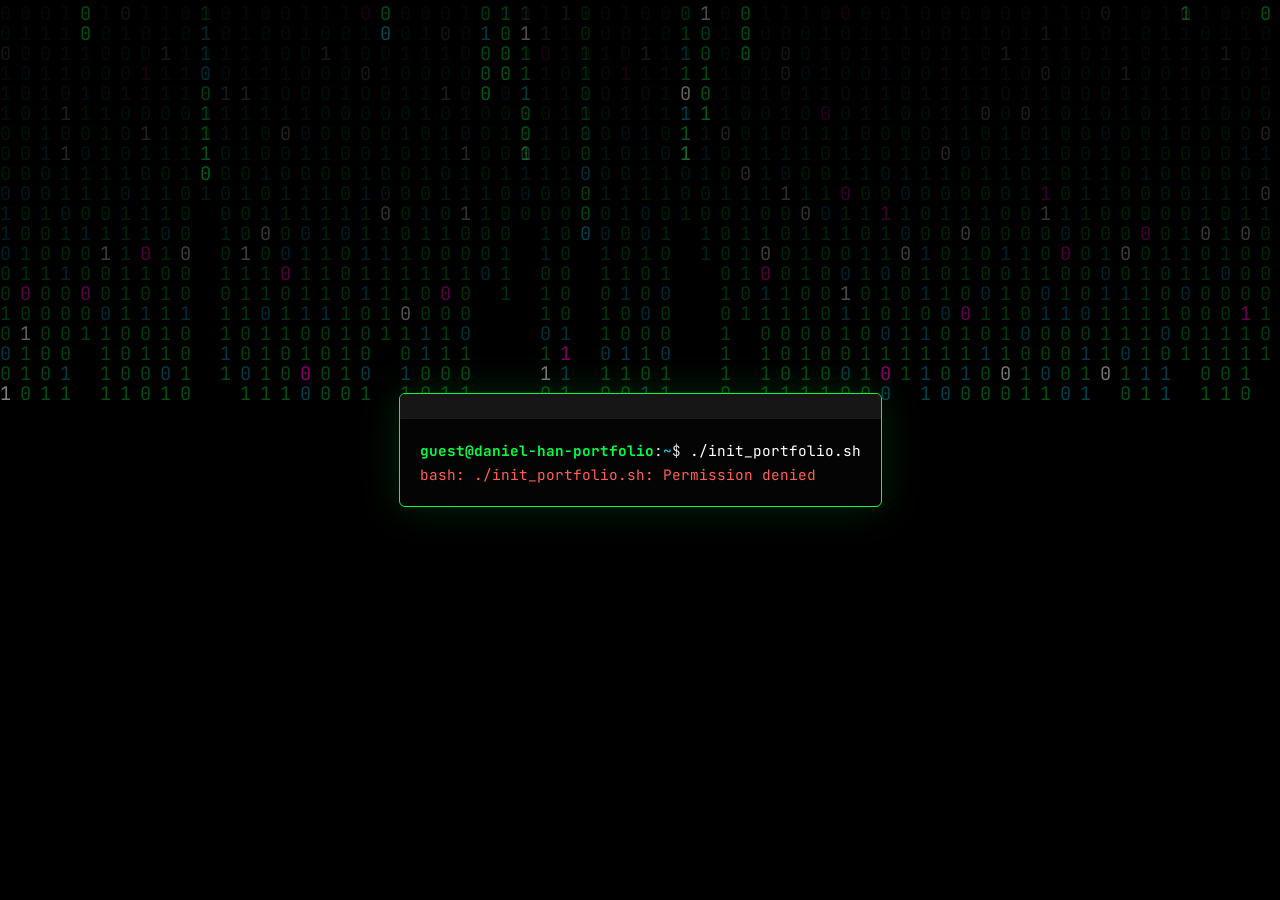
==== index.html @ 59c19d3d "update position" ====
<!DOCTYPE html>
<html lang="en">

<head>
  <meta charset="UTF-8">
  <meta name="viewport" content="width=device-width, initial-scale=1.0">
  <meta name="google" content="notranslate">
  <title>Daniel Han | Portfolio</title>
  <link rel="icon" type="image/png" href="images/f1zzyicon.png">
  <link rel="stylesheet" href="styles.css">
  <link href="https://fonts.googleapis.com/css2?family=JetBrains+Mono:wght@400;500;600;700&display=swap"
    rel="stylesheet">
  <script src="https://cdnjs.cloudflare.com/ajax/libs/gsap/3.12.2/gsap.min.js"></script>
  <script type="module" src="3d-setup.js"></script>
</head>

<body class="loading">
  <div class="grid-bg"></div>

  <div id="terminal-overlay" class="terminal-overlay">
    <div class="terminal-window">
      <div class="terminal-header">
      </div>
      <div class="terminal-body" id="terminal-content"></div>
    </div>
  </div>

  <nav class="nav">
    <div class="nav-container">
      <a href="/">
        <div class="nav-logo nav-glitch" data-text="> Daniel Han">&gt; Daniel Han</div>
      </a>

      <div class="nav-links">
        <a href="/#about" class="hacker-text" data-value="About">About</a>
        <a href="/#experience" class="hacker-text" data-value="Experience">Experience</a>
        <a href="/#education" class="hacker-text" data-value="Education">Education</a>
        <a href="/blog" class="hacker-text" data-value="Blog">Blog</a>
        <a href="/misc" class="hacker-text" data-value="Misc">Misc</a>
        <a href="/#contact" class="hacker-text" data-value="Contact">Contact</a>
      </div>
    </div>
  </nav>

  <section class="hero" id="home">
    <canvas id="hero-canvas"
      style="position: absolute; top: 0; left: 0; width: 100%; height: 100%; z-index: 9999; pointer-events: none;"></canvas>
    <div id="target-text" style="display:none;">DANIEL HAN</div>
  </section>

  <div id="detonation-container" style="display: none; opacity: 0;">

    <div class="arrow-cluster">
      <div class="arrow-wrap" style="--angle: -85deg;">
        <svg width="35" height="50" viewBox="0 0 40 60">
          <path d="M20 60 L40 30 L28 30 L28 0 L12 0 L12 30 L0 30 Z" fill="#cc0000" />
        </svg>
      </div>
      <div class="arrow-wrap" style="--angle: -55deg;">
        <svg width="35" height="50" viewBox="0 0 40 60">
          <path d="M20 60 L40 30 L28 30 L28 0 L12 0 L12 30 L0 30 Z" fill="#cc0000" />
        </svg>
      </div>
      <div class="arrow-wrap" style="--angle: -25deg;">
        <svg width="35" height="50" viewBox="0 0 40 60">
          <path d="M20 60 L40 30 L28 30 L28 0 L12 0 L12 30 L0 30 Z" fill="#cc0000" />
        </svg>
      </div>
      <div class="arrow-wrap" style="--angle: 0deg;">
        <svg width="35" height="50" viewBox="0 0 40 60">
          <path d="M20 60 L40 30 L28 30 L28 0 L12 0 L12 30 L0 30 Z" fill="#cc0000" />
        </svg>
      </div>
      <div class="arrow-wrap" style="--angle: 25deg;">
        <svg width="35" height="50" viewBox="0 0 40 60">
          <path d="M20 60 L40 30 L28 30 L28 0 L12 0 L12 30 L0 30 Z" fill="#cc0000" />
        </svg>
      </div>
      <div class="arrow-wrap" style="--angle: 55deg;">
        <svg width="35" height="50" viewBox="0 0 40 60">
          <path d="M20 60 L40 30 L28 30 L28 0 L12 0 L12 30 L0 30 Z" fill="#cc0000" />
        </svg>
      </div>
      <div class="arrow-wrap" style="--angle: 85deg;">
        <svg width="35" height="50" viewBox="0 0 40 60">
          <path d="M20 60 L40 30 L28 30 L28 0 L12 0 L12 30 L0 30 Z" fill="#cc0000" />
        </svg>
      </div>
    </div>

    <div class="button-scene">
      <div class="button-3d-wrapper">
        <div class="button-base"></div>
        <button id="detonate-btn" class="button-top">
          <span>DO NOT<br>PRESS</span>
        </button>
      </div>
    </div>

  </div>



  <a href="#about" class="scroll-indicator">
    <span class="scroll-text">Scroll Down</span>
    <svg class="scroll-arrow" viewBox="0 0 24 24" fill="none" stroke="currentColor" stroke-width="2"
      stroke-linecap="round" stroke-linejoin="round">
      <polyline points="6 9 12 15 18 9"></polyline>
    </svg>
  </a>
  </section>

  <section id="about" class="section">
    <div class="container">
      <h2 class="section-title hacker-text reveal" data-value="> whoami">&gt; whoami</h2>
      <div class="about-content reveal">
        <p class="about-text">
          Hi, I'm Daniel!
          I'm currently pursuing a BA + MS in Cyber Security Engineering at the University of Southern California, with
          a minor in Data Science.
          <br><br>
          I like hacking things ethically, solving problems, and diving deep into security rabbit holes. Between CTF's
          and teaching cybersecurity to high schoolers, I'm always learning something new.
          <br><br>
          Outside of security, you can find me listening to Gracie Abrams, playing pickleball, or rating eats around the
          city.
        </p>
      </div>
    </div>
  </section>

  <section id="experience" class="section">
    <div class="container">
      <h2 class="section-title hacker-text reveal" data-value="> experience_timeline">&gt; experience_timeline</h2>
      <div class="experience-grid">
        <!--        <div class="timeline-content reveal">
          <div class="timeline-header">
            <img src="images/MITRE.png" alt="MITRE Logo" class="company-logo">
            <div class="timeline-info">
              <h3 class="timeline-title">Incoming Cyber Operations Intern</h3>
              <p class="timeline-company">MITRE</p>
              <span class="timeline-date">August 2026 - TBD</span>
            </div>
          </div>
        </div>
      -->
        <div class="timeline-content reveal">
          <div class="timeline-header">
            <img src="images/kkr.png" alt="KKR Logo" class="company-logo">
            <div class="timeline-info">
              <h3 class="timeline-title">Incoming Information Security Intern</h3>
              <p class="timeline-company">KKR</p>
              <span class="timeline-date">July 2026 - August 2026</span>
            </div>
          </div>
        </div>
        <div class="timeline-content reveal">
          <div class="timeline-header">
            <img src="images/ibm.png" alt="IBM X-Force Red Logo" class="company-logo">
            <div class="timeline-info">
              <h3 class="timeline-title">Penetration Testing Intern</h3>
              <p class="timeline-company">IBM, X-Force Red</p>
              <span class="timeline-date">May 2025 - Aug 2025</span>
            </div>
          </div>
        </div>
        <div class="timeline-content reveal">
          <div class="timeline-header">
            <img src="images/educare.png" alt="EduCare Foundation Logo" class="company-logo">
            <div class="timeline-info">
              <h3 class="timeline-title">Cybersecurity Instructor</h3>
              <p class="timeline-company">EduCare Foundation</p>
              <span class="timeline-date">Oct 2024 - Present</span>
            </div>
          </div>
        </div>
        <div class="timeline-content reveal">
          <div class="timeline-header">
            <img src="images/uscdso.png" alt="USC Marshall School of Business Logo" class="company-logo">
            <div class="timeline-info">
              <h3 class="timeline-title">Data Science and Operations Assistant</h3>
              <p class="timeline-company">USC Marshall School of Business</p>
              <span class="timeline-date">Aug 2024 - Present</span>
            </div>
          </div>
        </div>
        <div class="timeline-content reveal">
          <div class="timeline-header">
            <img src="images/koreadaily.png" alt="The Korea Daily Logo" class="company-logo">
            <div class="timeline-info">
              <h3 class="timeline-title">Data Journalist Intern</h3>
              <p class="timeline-company">The Korea Daily</p>
              <span class="timeline-date">Aug 2022 - Jan 2023</span>
            </div>
          </div>
        </div>
      </div>
    </div>
  </section>

  <section id="education" class="section">
    <div class="container">
      <h2 class="section-title hacker-text reveal" data-value="> education_log">&gt; education_log</h2>
      <div class="education-container">
        <div class="uni-header">
          <div class="uni-info">
            <h3 class="uni-name">University of Southern California</h3>
            <p class="uni-location">Los Angeles, CA</p>
          </div>
        </div>
        <div class="degree-timeline">
          <div class="degree-card reveal">
            <div class="degree-header">
              <h4 class="degree-title">M.S. Cyber Security Engineering</h4>
              <span class="degree-year">Aug 2025 - May 2027</span>
            </div>
            <div class="degree-meta">
              <span class="meta-item">GPA: 4.00</span>
            </div>
            <div class="course-list">
              <span class="tag">Innovation for Defense Applications</span>
              <span class="tag">Trusted System Design, Analysis, and Development</span>
              <span class="tag">Security Systems</span>
              <span class="tag">Computer Systems Assurance</span>
              <span class="tag">Foundations & Policy for Information Security</span>
            </div>
          </div>
          <div class="degree-card reveal">
            <div class="degree-header">
              <h4 class="degree-title">B.A. Intelligence & Cyber Operations</h4>
              <span class="degree-year">Aug 2023 - May 2027</span>
            </div>
            <div class="degree-subheader">
              <span class="minor-text">Minor: Data Science</span>
            </div>
            <div class="degree-meta">
              <span class="meta-item">GPA: 3.87 |</span>
              <span class="meta-item">Merit Scholar</span>
            </div>
            <div class="course-list">
              <span class="tag">Ethical Hacking</span>
              <span class="tag">Web Application Security</span>
              <span class="tag">Digital Forensics & Cyber Investigations</span>
              <span class="tag">Network Security</span>
              <span class="tag">Information Security</span>
              <span class="tag">Security & Privacy</span>
              <span class="tag">Web Development</span>
            </div>
          </div>
        </div>
      </div>
    </div>
  </section>

  <section id="blog" class="section">
    <div class="container">
      <h2 class="section-title hacker-text reveal" data-value="> recent_posts">&gt; recent_posts</h2>
      <div class="blog-grid">
        <article class="blog-card reveal">
          <div class="blog-header">
            <span class="blog-date">Feb 19 2026</span>
          </div>
          <h3 class="blog-title">Time Traveling on LinkedIn</h3>
          <p class="blog-desc">How I used Burp Suite to bypass clien...</p>
          <a href="/posts/time-traveling-on-linkedin" class="read-more">Read_Entry &gt;</a>
        </article>
        <article class="blog-card reveal">
          <div class="blog-header"><span class="blog-date">-- -- ----</span></div>
          <h3 class="blog-title">---</h3>
          <p class="blog-desc">---</p>
          <span class="read-more disabled">Read_Entry &gt;</span>
        </article>
        <article class="blog-card reveal">
          <div class="blog-header"><span class="blog-date">-- -- ----</span></div>
          <h3 class="blog-title">---</h3>
          <p class="blog-desc">---</p>
          <span class="read-more disabled">Read_Entry &gt;</span>
        </article>
      </div>
      <div class="blog-footer reveal">
        <a href="/blog" class="view-all-btn">[ View_All_Posts ]</a>
      </div>
    </div>
  </section>

  <section id="contact" class="section">
    <div class="container">
      <h2 class="section-title hacker-text reveal" data-value="> contact">&gt; contact</h2>
      <div class="contact-content">
        <div class="contact-links reveal">
          <a href="mailto:dhan6609@usc.edu" class="contact-link">Email: dhan6609@usc.edu</a>
          <a href="https://linkedin.com/in/dh-daniel-han" target="_blank" class="contact-link">LinkedIn:
            dh-daniel-han</a>
          <a href="https://github.com/f1zzy22" target="_blank" class="contact-link">Github: f1zzy22</a>
        </div>
      </div>
    </div>
  </section>

  <footer class="footer reveal">
    <div class="container">
      <p>&copy; 2026 Daniel Han. All rights reserved.</p>
    </div>
  </footer>

  <script src="script.js"></script>

  <div id="malware-overlay" class="malware-overlay">
    <div class="malware-corruption"></div>
    <div class="malware-modal">
      <h2 class="malware-title">Are You Still Browsing?</h2>
      <p>You have been inactive for some time.</p>
      <p>You will be signed out soon to keep the connection safe.</p>
      <div class="countdown-container">
        <span id="malware-countdown">60</span><span>s until connection drop...</span>
      </div>
      <button id="malware-yes-btn" class="malware-btn">[CONTINUE]</button>
    </div>
  </div>

</body>

</html>

<script src="hero-animation.js"></script>
---- styles.css ----
@import url('https://fonts.googleapis.com/css2?family=Allerta+Stencil&display=swap');

* {
  margin: 0;
  padding: 0;
  box-sizing: border-box;
}

:root {
  --bg-primary: #000000;
  --bg-secondary: #0a0a0a;
  --text-primary: #e0e0e0;
  --text-secondary: #a0a0a0;
  --accent: #00ff41;
  --border: #1a1a1a;
  --accent-blue: #00d4ff;
}

body, html {
  cursor: auto;
}

a, button, .nav-logo, .hacker-text {
  cursor: pointer !important; 
}

body {
  font-family: "JetBrains Mono", monospace;
  background-color: var(--bg-primary);
  color: var(--text-primary);
  line-height: 1.6;
  overflow-x: hidden;
}

html {
  scroll-behavior: smooth;
}

/* --- BACKGROUND GRID --- */
.grid-bg {
  position: fixed;
  top: 0;
  left: 0;
  width: 100%;
  height: 100%;
  background-image: linear-gradient(var(--border) 1px, transparent 1px),
    linear-gradient(90deg, var(--border) 1px, transparent 1px);
  background-size: 50px 50px;
  opacity: 0.3;
  z-index: -1;
  pointer-events: none;
}

/* --- CONTAINER & LAYOUT --- */
.container {
  max-width: 1400px;
  margin: 0 auto;
  padding: 0 2rem;
}

.section {
  padding: 3rem 0;
}

.section-title {
  font-size: 2rem;
  color: var(--accent);
  margin-bottom: 2rem;
  position: relative;
  display: inline-block;
  cursor: default;
}

.section-title::after {
  content: "";
  position: absolute;
  bottom: -8px;
  left: 0;
  width: 50%;
  height: 2px;
  background: var(--accent);
}

/* --- NAVIGATION --- */
.nav {
  position: fixed;
  top: 0;
  left: 0;
  right: 0;
  background: rgba(0, 0, 0, 0.85);
  backdrop-filter: blur(10px);
  border-bottom: 1px solid var(--accent);
  box-shadow: 0 4px 20px rgba(0, 255, 65, 0.15);
  z-index: 1000;
  height: 60px;
  display: flex;
  align-items: center;
  opacity: 1;
  transition: opacity 0.5s ease;
}

.nav-container {
  width: 100%;
  max-width: 1400px;
  margin: 0 auto;
  padding: 0 2rem;
  display: flex;
  justify-content: space-between;
  align-items: center;
}

.nav-logo {
  font-size: 1.1rem;
  font-weight: 700;
  color: var(--accent);
  position: relative;
  cursor: pointer;
  white-space: nowrap; 
}

/* NAV GLITCH EFFECT */
.nav-glitch {
  animation: glitch 5s infinite;
}

.nav-glitch::before, .nav-glitch::after {
  content: attr(data-text);
  position: absolute;
  top: 0;
  left: 0;
  width: 100%;
  height: 100%;
  background: rgba(0, 0, 0, 0.9); 
}

.nav-glitch::before {
  left: 2px;
  text-shadow: -1px 0 #ff00c1;
  clip-path: inset(0 0 0 0);
  animation: glitch-1 4s infinite linear alternate-reverse;
}

.nav-glitch::after {
  left: -2px;
  text-shadow: -1px 0 #00fff9;
  clip-path: inset(0 0 0 0);
  animation: glitch-2 4s infinite linear alternate-reverse;
}

.hacker-text {
  font-family: "JetBrains Mono", monospace;
  cursor: pointer;
}

.nav-links {
  display: flex;
  gap: 1.5rem;
}

.nav-links a {
  color: var(--text-secondary);
  text-decoration: none;
  font-size: 0.9rem;
  transition: color 0.3s ease;
  position: relative;
}

.nav-links a:hover {
  color: var(--accent);
}

/* Highlights the current page or active scroll section */
.nav-links a.active {
  color: var(--accent);
  text-shadow: 0 0 10px rgba(0, 255, 65, 0.4); 
}

.back-btn {
  display: inline-block;
  padding: 0.6rem 1.2rem;
  border: 1px solid var(--accent);
  border-radius: 4px;
  background: rgba(0, 255, 65, 0.05); 
  color: var(--accent);
  text-decoration: none;
  font-family: "JetBrains Mono", monospace;
  font-size: 0.9rem;
  font-weight: 600;
  transition: all 0.3s ease;
  box-shadow: 0 4px 6px rgba(0, 0, 0, 0.4); 
}

.back-btn:hover {
  background: var(--accent);
  color: var(--bg-primary);
  box-shadow: 0 0 15px rgba(0, 255, 65, 0.4);
  transform: translateY(-2px); 
}


/* --- HERO SECTION --- */
.hero {
  min-height: 100vh; 
  display: flex;
  flex-direction: column;
  align-items: center;
  justify-content: center;
  position: relative;
  padding: 0 2rem;
  overflow: hidden;
  background-color: var(--bg-primary);
}

#home {
  position: relative;
  width: 100vw;
  height: 100vh;
  overflow: hidden;
}

/* --- HERO PLACEHOLDER --- */
#hero-placeholder {
  position: relative;
  z-index: 5; 
  display: flex;
  flex-direction: column;
  align-items: center;
  justify-content: center;
  text-align: center;
}

.hero-title {
  font-size: clamp(3rem, 8vw, 6rem); 
  color: var(--accent);
  font-weight: 700;
  letter-spacing: 4px;
  margin-bottom: 0.5rem;
  text-shadow: 0 0 20px rgba(0, 255, 65, 0.4);
}

.hero-subtitle {
  font-size: clamp(1rem, 3vw, 1.5rem);
  color: var(--text-secondary);
}

/* Optional Glitch Effect for the Hero Title */
.glitch-text {
  position: relative;
}
.glitch-text::before, .glitch-text::after {
  content: attr(data-text);
  position: absolute;
  top: 0;
  left: 0;
  width: 100%;
  height: 100%;
  background: var(--bg-primary);
  z-index: -1;
}
.glitch-text::before {
  left: 3px;
  text-shadow: -2px 0 #ff00c1;
  animation: glitch-1 3s infinite linear alternate-reverse;
}
.glitch-text::after {
  left: -3px;
  text-shadow: -2px 0 #00fff9;
  animation: glitch-2 3s infinite linear alternate-reverse;
}

/* --- BOOT SEQUENCE  --- */
/* Force loading state to prevent scrolling behind the overlay */
body.loading {
  overflow: hidden; 
  height: 100vh;
}

/* CRITICAL: Hides everything EXCEPT the Hero section */
body.loading .nav,
body.loading .scroll-indicator,
body.loading section:not(.hero),
body.loading .footer {
  display: none !important;
}

/* --- THE TERMINAL OVERLAY BASE --- */
.terminal-overlay {
  position: fixed;
  top: 0; left: 0; width: 100vw; height: 100vh;
  display: flex;
  align-items: center;
  justify-content: center;
  background-color: #000000;
  z-index: 99999;
}

/* --- THE GLASS TERMINAL WINDOW --- */
.terminal-window {
  position: relative;
  z-index: 2; 
  display: flex;
  flex-direction: column;
  width: fit-content; 
  min-width: 300px;
  max-width: 90vw;
  height: auto !important;
  max-height: 80vh;
  overflow: hidden;
  
  /* Make it translucent so the rain falls underneath the text */
  background-color: rgba(5, 5, 5, 0.85) !important; 
  backdrop-filter: blur(4px);
  -webkit-backdrop-filter: blur(4px);
  
  border: 1px solid var(--accent); 
  border-radius: 6px; 
  box-shadow: 0 0 40px rgba(0, 255, 65, 0.15); 
  font-family: "JetBrains Mono", monospace;
  font-size: 0.9rem; 
  margin: 0;
  text-align: left;
  transform: scale(0);
  opacity: 0;
  transition: width 0.2s ease-out, height 0.2s ease-out; 
}

.terminal-header {
  background-color: #161616;
  padding: 12px 15px;
  display: flex;
  gap: 8px;
  border-bottom: 1px solid var(--border);
}

.terminal-btn {
  width: 12px;
  height: 12px;
  border-radius: 50%;
  opacity: 0.8;
}

.red { background-color: #ff5f56; }
.yellow { background-color: #ffbd2e; }
.green { background-color: #27c93f; }

.terminal-body {
  padding: 20px;
  white-space: nowrap; 
  overflow: hidden;
  flex-grow: 1;
}

/* Command Output Colors */
.cmd-user { color: var(--accent); font-weight: bold; }
.cmd-path { color: var(--accent-blue); }
.cmd-input { color: #ffffff; } 
.cmd-error { color: #ff5f56; }

#terminal-content .login-success {
  color: #00ff41 !important; 
  font-size: 1.4rem !important; 
  font-weight: 800 !important;
  text-shadow: 0 0 15px rgba(0, 255, 65, 0.7);
  display: inline-block;
  margin-top: 15px;
  letter-spacing: 1px;
  border-left: 3px solid var(--accent);
  padding-left: 10px;
}

/* BLINKING CURSOR */
@keyframes blink {
  0%, 100% { opacity: 1; }
  50% { opacity: 0; }
}

.cmd-input:last-child::after {
  content: 'â–‹';
  color: var(--accent);
  margin-left: 5px;
  animation: blink 1s infinite;
  vertical-align: middle;
}

/* --- ABOUT SECTION --- */
#about { padding-top: 6rem; }
.about-content { max-width: 900px; }
.about-text {
  font-size: 1.1rem;
  line-height: 1.7;
  color: var(--text-secondary);
  margin-bottom: 2rem;
}

/* GLITCH ANIMATION KEYFRAMES */
@keyframes glitch {
  0%, 100% { transform: translate(0); }
  20% { transform: translate(-2px, 2px); }
  40% { transform: translate(-2px, -2px); }
  60% { transform: translate(2px, 2px); }
  80% { transform: translate(2px, -2px); }
}

@keyframes glitch-1 {
  0% { clip-path: inset(40% 0 61% 0); transform: translate(0); }
  20% { clip-path: inset(92% 0 1% 0); transform: translate(-2px); }
  40% { clip-path: inset(43% 0 1% 0); transform: translate(2px); }
  60% { clip-path: inset(25% 0 58% 0); transform: translate(-2px); }
  80% { clip-path: inset(54% 0 7% 0); transform: translate(2px); }
  100% { clip-path: inset(58% 0 43% 0); transform: translate(0); }
}

@keyframes glitch-2 {
  0% { clip-path: inset(25% 0 58% 0); transform: translate(0); }
  20% { clip-path: inset(54% 0 7% 0); transform: translate(2px); }
  40% { clip-path: inset(58% 0 43% 0); transform: translate(-2px); }
  60% { clip-path: inset(40% 0 61% 0); transform: translate(2px); }
  80% { clip-path: inset(92% 0 1% 0); transform: translate(-2px); }
  100% { clip-path: inset(43% 0 1% 0); transform: translate(0); }
}

/* --- EDUCATION --- */
#education { background: var(--bg-primary); }
.education-container { padding-left: 0; }
.uni-header { margin-bottom: 1.5rem; }
.uni-name { font-size: 1.3rem; color: var(--text-primary); }
.uni-location { color: var(--text-secondary); font-size: 0.9rem; }
.degree-timeline { display: grid; grid-template-columns: 1fr 1fr; gap: 2rem; }
.degree-card {
  background: var(--bg-secondary);
  border: 1px solid var(--border);
  padding: 1.5rem;
  position: relative;
  transition: all 0.3s ease;
  height: 100%;
}
.degree-card:hover {
  border-color: var(--accent);
  box-shadow: 0 0 10px var(--accent), inset 0 0 10px rgba(0, 255, 65, 0.1);
  transform: translateY(-5px);
}
.degree-header { display: flex; justify-content: space-between; align-items: flex-start; margin-bottom: 0.5rem; gap: 1rem; flex-wrap: wrap; }
.degree-title { color: var(--accent); font-size: 1.1rem; font-weight: 700; }
.degree-year { color: var(--text-secondary); font-size: 0.85rem; border: 1px solid var(--border); padding: 0.2rem 0.6rem; border-radius: 4px; white-space: nowrap; }
.minor-text { color: var(--accent-blue); font-style: italic; font-size: 0.9rem; }
.degree-meta { display: flex; gap: 1rem; font-size: 0.85rem; color: var(--text-secondary); margin-bottom: 1rem; padding-bottom: 0.5rem; border-bottom: 1px dashed var(--border); }
.course-list { display: flex; flex-wrap: wrap; gap: 0.5rem; }
.tag { font-size: 0.75rem; color: var(--text-secondary); background: rgba(255, 255, 255, 0.05); padding: 0.3rem 0.6rem; border-radius: 2px; }

/* --- EXPERIENCE --- */
#experience { background: var(--bg-primary); }
.experience-grid { display: grid; grid-template-columns: repeat(auto-fill, minmax(320px, 1fr)); gap: 1.5rem; }
.timeline-content {
  padding: 1.25rem;
  border: 1px solid var(--border);
  background: var(--bg-secondary);
  transition: all 0.3s ease;
  height: 100%;
  display: flex;
  flex-direction: column;
}
.timeline-content:hover {
  border-color: var(--accent);
  box-shadow: 0 0 10px var(--accent), inset 0 0 10px rgba(0, 255, 65, 0.1);
  transform: translateY(-5px);
}
.timeline-header { display: flex; align-items: flex-start; gap: 1rem; width: 100%; }
.company-logo { width: 50px; height: 50px; object-fit: contain; flex-shrink: 0; margin-top: 5px; }
.timeline-info { flex: 1; }
.timeline-title { color: var(--text-primary); font-size: 1rem; font-weight: 600; margin-bottom: 0.2rem; line-height: 1.3; }
.timeline-company { color: var(--text-secondary); font-size: 0.9rem; margin-bottom: 0.4rem; }
.timeline-date { color: var(--accent); font-size: 0.8rem; font-weight: 600; display: block; }

/* --- BLOG SECTION --- */
#blog { background: var(--bg-primary); }
.blog-grid { display: grid; grid-template-columns: repeat(auto-fill, minmax(320px, 1fr)); gap: 1.5rem; margin-bottom: 2rem; }
.blog-card {
  background: var(--bg-secondary);
  border: 1px solid var(--border);
  padding: 1.5rem;
  display: flex;
  flex-direction: column;
  transition: all 0.3s ease;
  height: 100%;
  position: relative;
  overflow: hidden;
}
.blog-card:hover { border-color: var(--accent); transform: translateY(-5px); box-shadow: 0 0 15px var(--accent), inset 0 0 10px rgba(0, 255, 65, 0.1); }
.blog-card:hover::after {
  content: " ";
  display: block;
  position: absolute;
  top: 0; left: 0; bottom: 0; right: 0;
  background: linear-gradient(rgba(18, 16, 16, 0) 50%, rgba(0, 0, 0, 0.25) 50%), linear-gradient(90deg, rgba(255, 0, 0, 0.06), rgba(0, 255, 0, 0.02), rgba(0, 0, 255, 0.06));
  z-index: 2;
  background-size: 100% 2px, 3px 100%;
  pointer-events: none;
}
.blog-header { display: flex; justify-content: space-between; margin-bottom: 1rem; font-size: 0.8rem; border-bottom: 1px dashed var(--border); padding-bottom: 0.5rem; }
.blog-date { color: var(--text-secondary); font-family: "JetBrains Mono", monospace; }
.blog-title { color: var(--text-primary); font-size: 1.1rem; margin-bottom: 0.8rem; font-weight: 700; }
.blog-desc { color: var(--text-secondary); font-size: 0.9rem; margin-bottom: 1.5rem; flex-grow: 1; }
.read-more { color: var(--accent); text-decoration: none; font-size: 0.9rem; font-weight: 600; align-self: flex-start; transition: color 0.3s ease; }
.read-more:hover { text-decoration: underline; text-underline-offset: 4px; }
.read-more.disabled { color: var(--border); cursor: not-allowed; text-decoration: none; }
.blog-footer { text-align: center; margin-top: 2rem; }
.view-all-btn { color: var(--text-secondary); text-decoration: none; font-size: 1rem; border: 1px solid var(--border); padding: 10px 20px; transition: all 0.3s ease; background: var(--bg-secondary); }
.view-all-btn:hover { border-color: var(--accent); color: var(--accent); box-shadow: 0 0 15px var(--accent), inset 0 0 10px rgba(0, 255, 65, 0.1); }

/* --- CONTACT SECTION --- */
.contact-content { max-width: 600px; }
.contact-links { display: flex; gap: 1rem; flex-wrap: wrap; margin-top: 1.5rem; }
.contact-link { padding: 0.75rem 1.5rem; border: 1px solid var(--border); color: var(--text-primary); text-decoration: none; transition: all 0.3s ease; }
.contact-link:hover { border-color: var(--accent); color: var(--accent); background: rgba(0, 255, 65, 0.05); box-shadow: 0 0 15px var(--accent), inset 0 0 10px rgba(0, 255, 65, 0.1); }

.reveal { opacity: 0; transform: translateY(40px); transition: opacity 0.8s ease-out, transform 0.8s ease-out; will-change: opacity, transform; }
.reveal.active { opacity: 1; transform: translateY(0); }

/* Footer */
.footer { padding: 2rem 0; border-top: 1px solid var(--border); text-align: center; color: var(--text-secondary); font-size: 0.8rem; margin-top: 2rem; }

/* --- HAMBURGER MENU --- */
.hamburger {
  display: none;
  cursor: pointer;
  z-index: 1001;
}
.hamburger div {
  width: 25px;
  height: 3px;
  background-color: var(--text-primary);
  margin: 5px;
  transition: all 0.3s ease;
  border-radius: 2px;
}

/* RESPONSIVE */
@media (max-width: 768px) {
  .hamburger {
    display: block;
  }
  
  .nav-links {
    position: fixed;
    right: -100%;
    top: 60px;
    height: calc(100vh - 60px);
    background-color: rgba(5, 5, 5, 0.98);
    backdrop-filter: blur(10px);
    display: flex;
    flex-direction: column;
    align-items: center;
    justify-content: flex-start;
    padding-top: 2rem;
    width: 60%;
    transition: right 0.4s ease;
    border-left: 1px solid var(--accent);
    box-shadow: -5px 0 15px rgba(0,0,0,0.5);
  }
  
  .nav-links.nav-active {
    right: 0;
  }
  
  .nav-links a {
    opacity: 0;
    margin: 1.5rem 0;
    font-size: 1.2rem;
    transform: translateX(50px);
    transition: all 0.4s ease;
  }
  
  .nav-links.nav-active a {
    opacity: 1;
    transform: translateX(0);
    transition-delay: 0.1s;
  }

  /* Hamburger Animation */
  .hamburger.toggle .line1 { transform: rotate(-45deg) translate(-5px, 6px); background-color: var(--accent); }
  .hamburger.toggle .line2 { opacity: 0; }
  .hamburger.toggle .line3 { transform: rotate(45deg) translate(-5px, -6px); background-color: var(--accent); }

  .degree-timeline { grid-template-columns: 1fr; }
  .experience-grid { grid-template-columns: 1fr; }
  .timeline-header { flex-direction: row; }
}

/* --- INACTIVITY MALWARE OVERLAY --- */
.malware-overlay {
  position: fixed;
  top: 0; left: 0; width: 100vw; height: 100vh;
  z-index: 100000;
  display: none; 
  align-items: center;
  justify-content: center;
  font-family: "JetBrains Mono", monospace;
}

.malware-overlay.active {
  display: flex;
  animation: creepIn 8s forwards;
}

@keyframes creepIn {
  0% { 
    background: radial-gradient(circle at center, transparent 100%, rgba(255, 0, 0, 0.8) 100%); 
    backdrop-filter: blur(0px) contrast(1); 
  }
  100% { 
    background: radial-gradient(circle at center, transparent 0%, rgba(20, 0, 0, 0.95) 100%); 
    backdrop-filter: blur(8px) contrast(1.5); 
  }
}

.malware-corruption {
  position: absolute;
  top: 0; left: 0; right: 0; bottom: 0;
  background-image: repeating-linear-gradient(0deg, transparent, transparent 10px, rgba(255, 0, 0, 0.05) 10px, rgba(255, 0, 0, 0.05) 20px);
  opacity: 0;
  pointer-events: none;
}

.malware-overlay.active .malware-corruption {
  animation: flashCorruption 2s infinite;
}

@keyframes flashCorruption {
  0%, 100% { opacity: 0.1; }
  50% { opacity: 0.4; }
}

.malware-modal {
  position: relative;
  background: #050000;
  border: 1px solid #ff003c;
  padding: 3rem;
  color: #ff003c;
  text-align: center;
  box-shadow: 0 0 40px rgba(255, 0, 60, 0.5);
  max-width: 600px;
  z-index: 2;
  opacity: 0;
  transform: scale(0.9);
  animation: modalPop 0.5s 3s forwards ease-out; 
}

@keyframes modalPop {
  to { opacity: 1; transform: scale(1); }
}

.malware-title {
  font-size: 1.5rem;
  margin-bottom: 1rem;
  text-shadow: 2px 0px 10px rgba(255,0,0,0.8);
}

.malware-modal p {
  margin-bottom: 1rem;
  color: #e0e0e0;
}

.countdown-container {
  font-size: 2.5rem;
  font-weight: bold;
  color: #ff003c;
  margin: 2rem 0;
  text-shadow: 0 0 15px rgba(255,0,60,0.8);
}

.malware-btn {
  background: transparent;
  color: #00ff41; 
  border: 1px solid #00ff41;
  padding: 12px 30px;
  font-family: inherit;
  font-size: 1.1rem;
  cursor: pointer;
  transition: all 0.3s ease;
}

.malware-btn:hover {
  background: #00ff41;
  color: #000;
  box-shadow: 0 0 20px #00ff41;
}

/* --- SCROLL INDICATOR --- */
.scroll-indicator {
  position: absolute;
  bottom: 40px;
  left: 50%;
  transform: translateX(-50%);
  display: flex;
  flex-direction: column;
  align-items: center;
  color: var(--text-secondary);
  text-decoration: none;
  z-index: 20; 
  transition: color 0.3s ease;
  animation: bounce 2s infinite;
}

.scroll-indicator:hover {
  color: var(--accent); 
}

.scroll-text {
  font-size: 0.8rem;
  letter-spacing: 2px;
  margin-bottom: 5px;
  font-family: var(--font-mono);
}

.scroll-arrow {
  width: 24px;
  height: 24px;
}

@keyframes bounce {
  0%, 20%, 50%, 80%, 100% {
    transform: translate(-50%, 0);
  }
  40% {
    transform: translate(-50%, -10px);
  }
  60% {
    transform: translate(-50%, -5px);
  }
}

#hero-canvas {
  position: absolute;
  top: 0;
  left: 0;
  width: 100%;
  height: 100%;
  z-index: 1; 
}


/* =========================================
   3D ISOMETRIC BUTTON & ARROWS
   ========================================= */
   @import url('https://fonts.googleapis.com/css2?family=Allerta+Stencil&display=swap');

   #detonation-container {
       position: absolute;
       top: calc(50% + 180px); /* Sits comfortably below your name */
       left: 50%;
       transform: translate(-50%, -50%);
       z-index: 10000;
       /* Strict dimensions ensure the absolute centering is flawless */
       width: 300px;
       height: 300px;
       display: flex;
       justify-content: center;
       align-items: center;
       transition: opacity 0.4s ease;
   }
   
   /* --- RADIAL ARROW CROWN (OPTIMIZED) --- */
.arrow-cluster {
  position: absolute;
  top: 50%;
  left: 50%;
  width: 0;
  height: 0;
  pointer-events: none;
  z-index: 10;
}

.arrow-wrap {
  position: absolute;
  top: -25px; 
  left: -17.5px; 
  transform: rotate(var(--angle)) translateY(-160px);
  /* Forces GPU rendering */
  will-change: transform; 
}

.arrow-wrap svg {
  /* REMOVED filter: drop-shadow() because it kills performance */
  animation: stab 0.5s infinite alternate cubic-bezier(0.5, 0.05, 1, 0.5);
  will-change: transform;
}

.arrow-wrap:nth-child(1) svg { animation-delay: 0.1s; }
.arrow-wrap:nth-child(2) svg { animation-delay: 0.4s; }
.arrow-wrap:nth-child(3) svg { animation-delay: 0.0s; }
.arrow-wrap:nth-child(4) svg { animation-delay: 0.3s; }
.arrow-wrap:nth-child(5) svg { animation-delay: 0.1s; }
.arrow-wrap:nth-child(6) svg { animation-delay: 0.4s; }
.arrow-wrap:nth-child(7) svg { animation-delay: 0.2s; }

@keyframes stab {
  0% { transform: translateY(0); }
  100% { transform: translateY(15px); } 
}

/* --- 3D BUTTON PHYSICS (OPTIMIZED) --- */
.button-scene {
  perspective: 800px;
}

.button-3d-wrapper {
  position: relative;
  width: 200px; 
  height: 200px;
  transform: rotateX(55deg); 
  transform-style: preserve-3d;
  will-change: transform;
}

.button-base {
  position: absolute;
  top: 0;
  left: 0;
  width: 100%;
  height: 100%;
  border-radius: 50%;
  background: #222; 
  box-shadow: 
      0 15px 0 #888, 
      0 25px 20px rgba(0,0,0,0.8); 
}

.button-top {
  position: absolute;
  top: 10px;
  left: 10px;
  width: 180px; 
  height: 180px;
  border-radius: 50%;
  background: radial-gradient(circle at 50% 20%, #ff4d4d, #b30000);
  /* STATIC shadow instead of animated shadow */
  box-shadow: 
      inset 0 -5px 10px rgba(0,0,0,0.3),
      0 20px 0 #7a0000, 
      0 25px 15px rgba(0,0,0,0.6),
      0 0 30px rgba(255,0,0,0.4); 
  transform: translateY(-25px); 
  transition: transform 0.1s ease, filter 0.2s ease;
  border: none;
  cursor: pointer;
  outline: none;
  display: flex;
  justify-content: center;
  align-items: center;
  
  /* Hardware acceleration */
  will-change: transform, filter;
  
  /* CHEAPER GLOW ANIMATION */
  animation: radioactive-pulse 2s infinite alternate ease-in-out;
}

.button-top span {
  font-family: 'Allerta Stencil', 'Impact', sans-serif;
  font-size: 32px;
  font-weight: bold;
  color: #ffffff; 
  text-align: center;
  line-height: 0.9;
  letter-spacing: 1px;
  margin-top: 5px; 
  /* Removed heavy text-shadow */
}

/* Optimized Hover */
.button-top:hover {
  background: radial-gradient(circle at 50% 20%, #ff8080, #cc0000); 
  animation: button-vibrate 0.15s infinite linear;
  filter: brightness(1.2) drop-shadow(0 0 20px red);
}

@keyframes radioactive-pulse {
  0% { filter: brightness(1); }
  100% { filter: brightness(1.3); }
}

@keyframes button-vibrate {
  0%   { transform: translateY(-25px) translateX(0px); }
  25%  { transform: translateY(-25px) translateX(-2px); }
  50%  { transform: translateY(-25px) translateX(2px); }
  75%  { transform: translateY(-25px) translateX(-2px); }
  100% { transform: translateY(-25px) translateX(0px); }
}

.button-top:active {
  animation: none; 
  transform: translateY(-5px); 
  background: radial-gradient(circle at 50% 20%, #ff4d4d, #990000);
  filter: brightness(0.9);
}
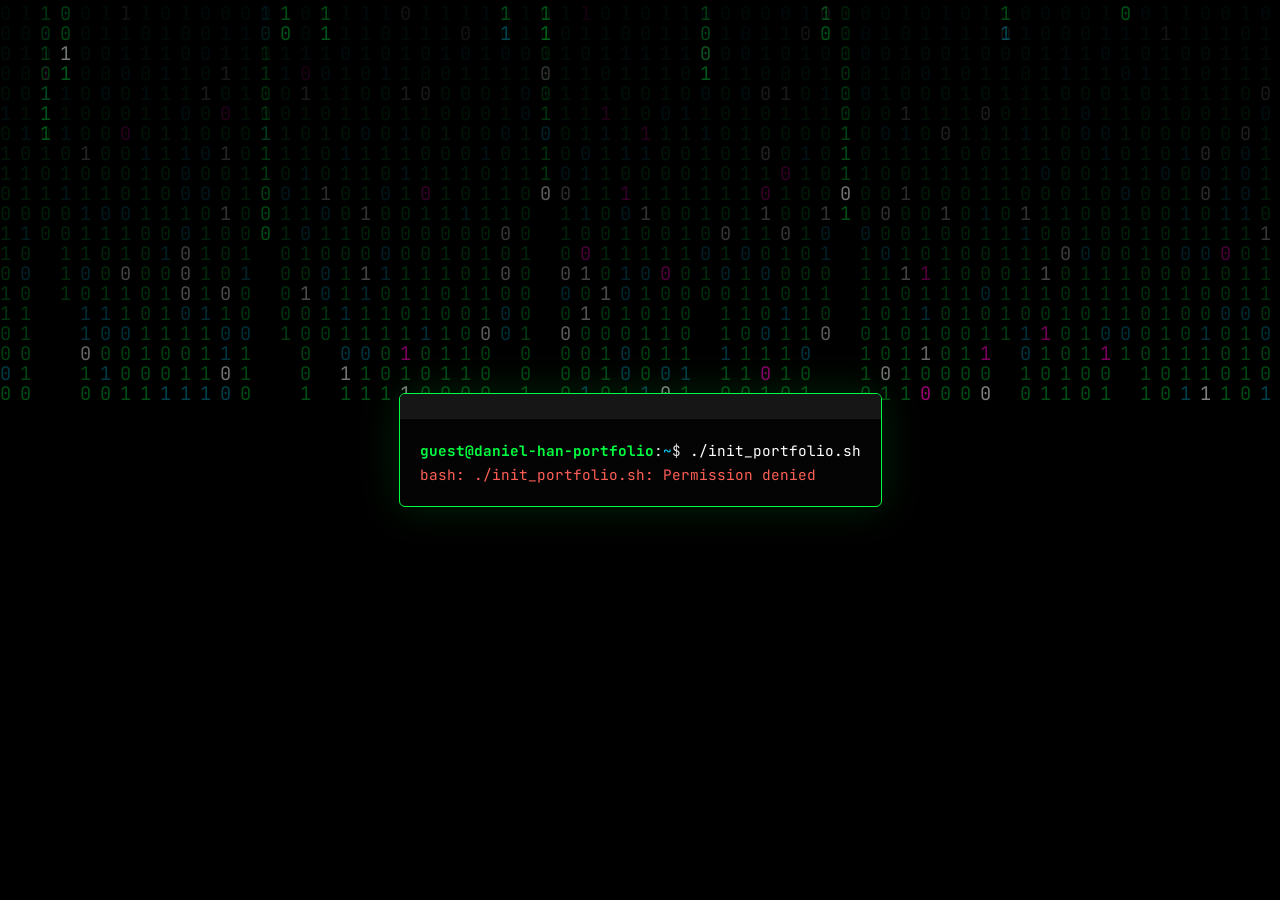
==== commit aba0ae1a: "update position" ====
--- a/index.html
+++ b/index.html
@@ -148,9 +148,9 @@
           <div class="timeline-header">
             <img src="images/kkr.png" alt="KKR Logo" class="company-logo">
             <div class="timeline-info">
-              <h3 class="timeline-title">Incoming Information Security Intern</h3>
+              <h3 class="timeline-title">Information Security Intern</h3>
               <p class="timeline-company">KKR</p>
-              <span class="timeline-date">July 2026 - August 2026</span>
+              <span class="timeline-date">July 2026 - Present</span>
             </div>
           </div>
         </div>
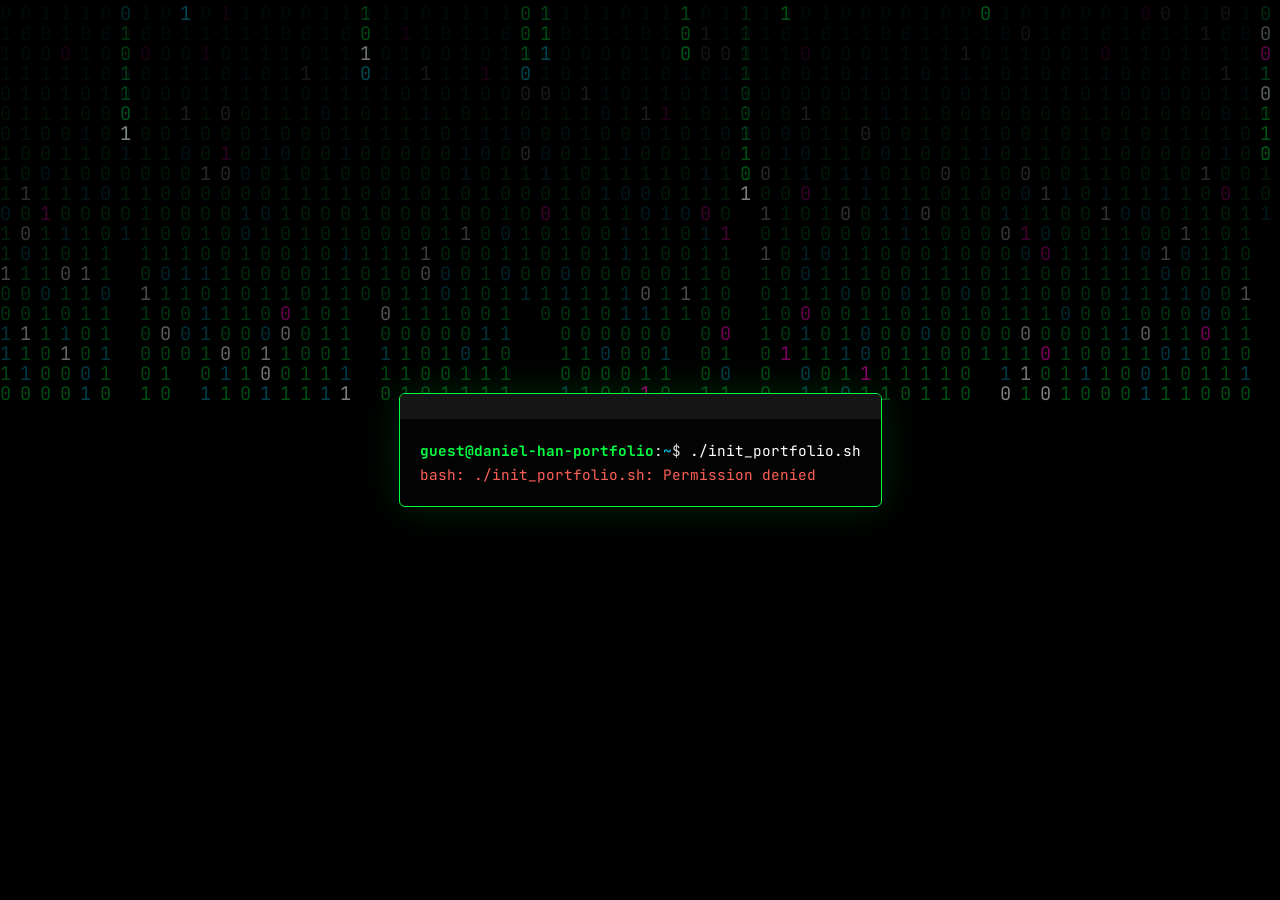
==== commit c2c26e20: "Add MITRE cyber operations internship to experience timeline" ====
--- a/index.html
+++ b/index.html
@@ -133,17 +133,16 @@
     <div class="container">
       <h2 class="section-title hacker-text reveal" data-value="> experience_timeline">&gt; experience_timeline</h2>
       <div class="experience-grid">
-        <!--        <div class="timeline-content reveal">
+        <div class="timeline-content reveal">
           <div class="timeline-header">
             <img src="images/MITRE.png" alt="MITRE Logo" class="company-logo">
             <div class="timeline-info">
-              <h3 class="timeline-title">Incoming Cyber Operations Intern</h3>
+              <h3 class="timeline-title">Cyber Operations Intern</h3>
               <p class="timeline-company">MITRE</p>
-              <span class="timeline-date">August 2026 - TBD</span>
-            </div>
-          </div>
-        </div>
-      -->
+              <span class="timeline-date">August 2026 - October 2026</span>
+            </div>
+          </div>
+        </div>
         <div class="timeline-content reveal">
           <div class="timeline-header">
             <img src="images/kkr.png" alt="KKR Logo" class="company-logo">
@@ -322,4 +321,4 @@
 
 </html>
 
-<script src="hero-animation.js"></script>+<script src="hero-animation.js"></script>
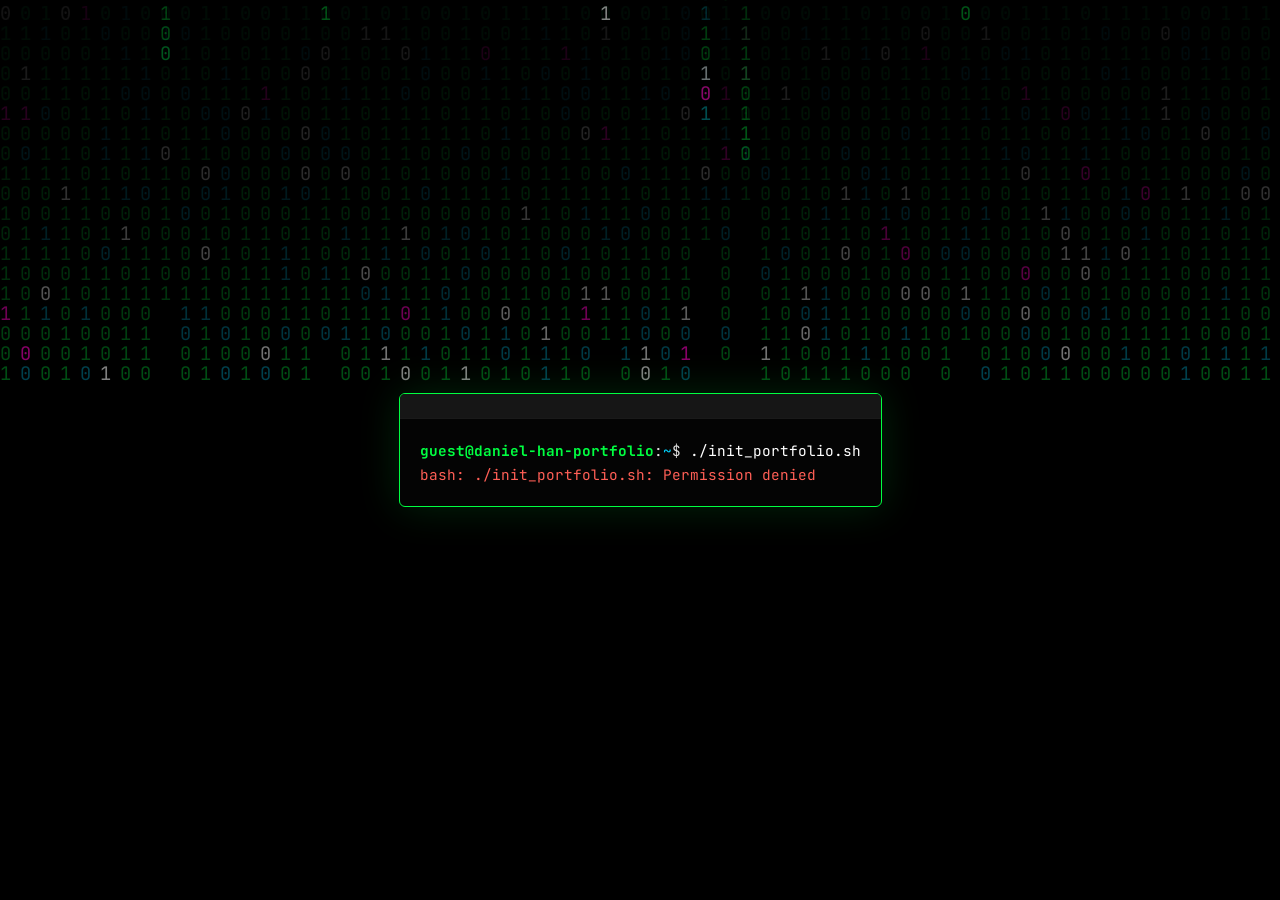
==== commit 07425c08: "Update KKR internship end date" ====
--- a/index.html
+++ b/index.html
@@ -149,7 +149,7 @@
             <div class="timeline-info">
               <h3 class="timeline-title">Information Security Intern</h3>
               <p class="timeline-company">KKR</p>
-              <span class="timeline-date">July 2026 - Present</span>
+              <span class="timeline-date">July 2026 - August 2026</span>
             </div>
           </div>
         </div>
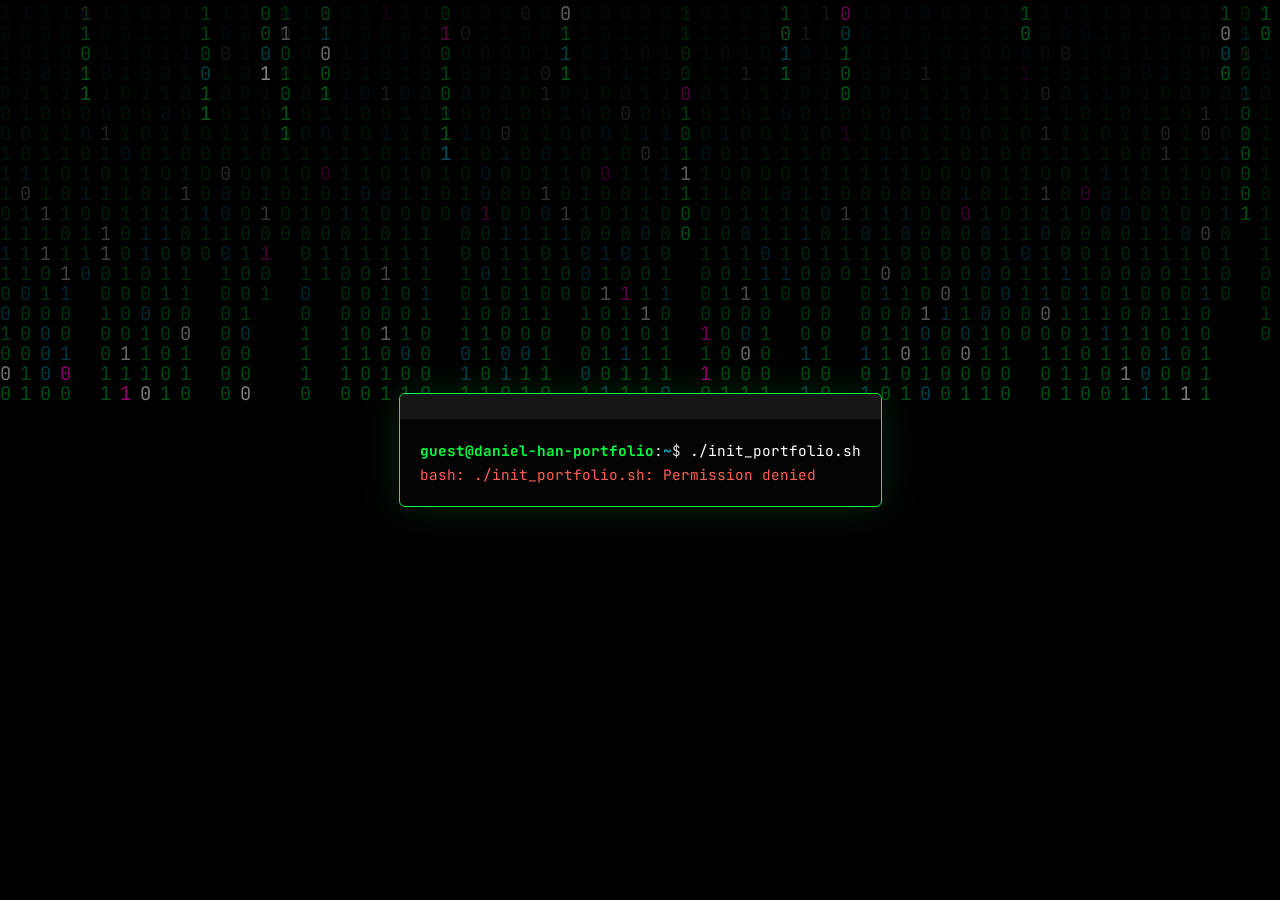
==== commit 5b13e8c1: "Shorten internship timeline date formats" ====
--- a/index.html
+++ b/index.html
@@ -139,7 +139,7 @@
             <div class="timeline-info">
               <h3 class="timeline-title">Cyber Operations Intern</h3>
               <p class="timeline-company">MITRE</p>
-              <span class="timeline-date">August 2026 - October 2026</span>
+              <span class="timeline-date">Aug 2026 - Oct 2026</span>
             </div>
           </div>
         </div>
@@ -149,7 +149,7 @@
             <div class="timeline-info">
               <h3 class="timeline-title">Information Security Intern</h3>
               <p class="timeline-company">KKR</p>
-              <span class="timeline-date">July 2026 - August 2026</span>
+              <span class="timeline-date">Jul 2026 - Aug 2026</span>
             </div>
           </div>
         </div>
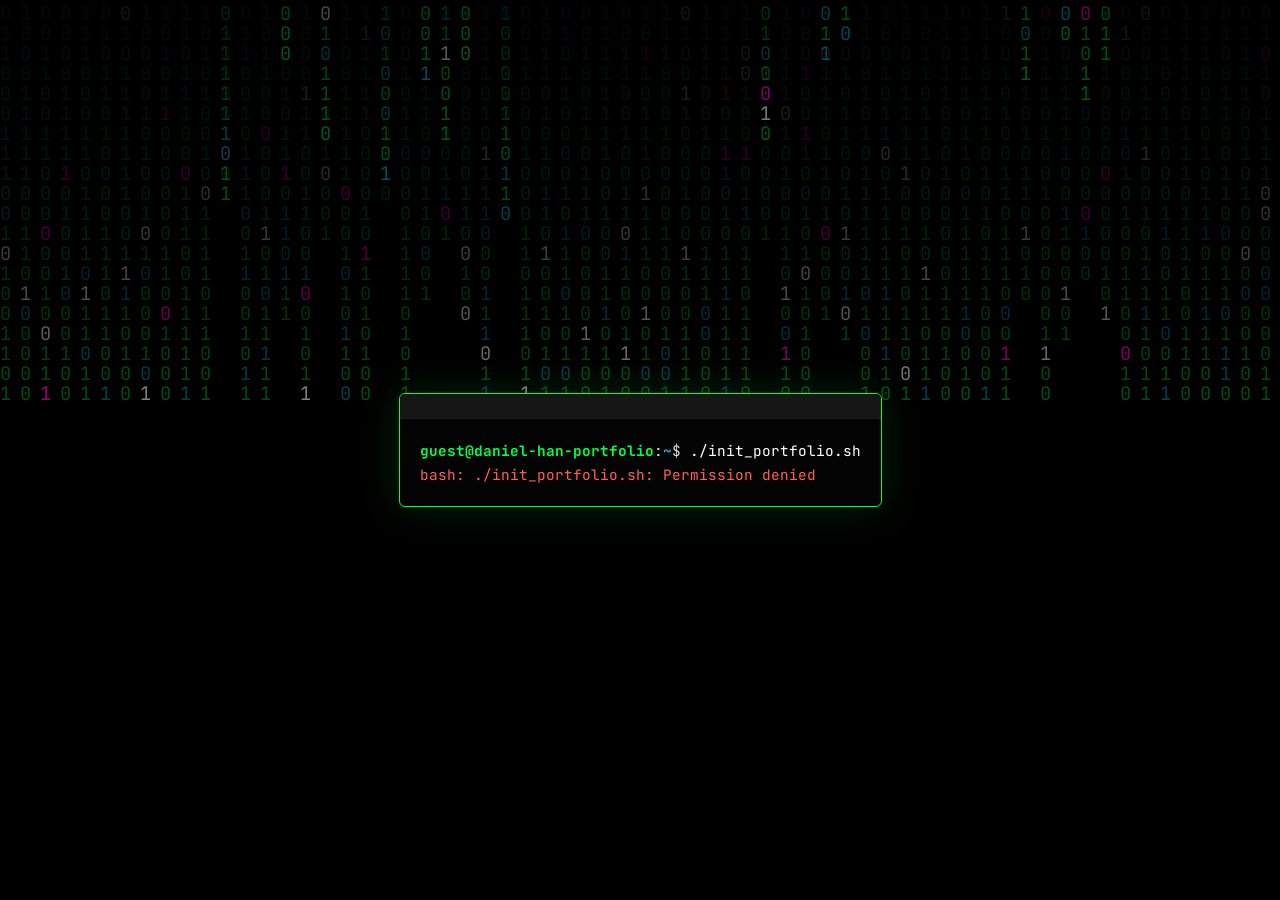
==== commit 3ba06088: "Update experience timeline" ====
--- a/index.html
+++ b/index.html
@@ -170,26 +170,6 @@
               <h3 class="timeline-title">Cybersecurity Instructor</h3>
               <p class="timeline-company">EduCare Foundation</p>
               <span class="timeline-date">Oct 2024 - Present</span>
-            </div>
-          </div>
-        </div>
-        <div class="timeline-content reveal">
-          <div class="timeline-header">
-            <img src="images/uscdso.png" alt="USC Marshall School of Business Logo" class="company-logo">
-            <div class="timeline-info">
-              <h3 class="timeline-title">Data Science and Operations Assistant</h3>
-              <p class="timeline-company">USC Marshall School of Business</p>
-              <span class="timeline-date">Aug 2024 - Present</span>
-            </div>
-          </div>
-        </div>
-        <div class="timeline-content reveal">
-          <div class="timeline-header">
-            <img src="images/koreadaily.png" alt="The Korea Daily Logo" class="company-logo">
-            <div class="timeline-info">
-              <h3 class="timeline-title">Data Journalist Intern</h3>
-              <p class="timeline-company">The Korea Daily</p>
-              <span class="timeline-date">Aug 2022 - Jan 2023</span>
             </div>
           </div>
         </div>
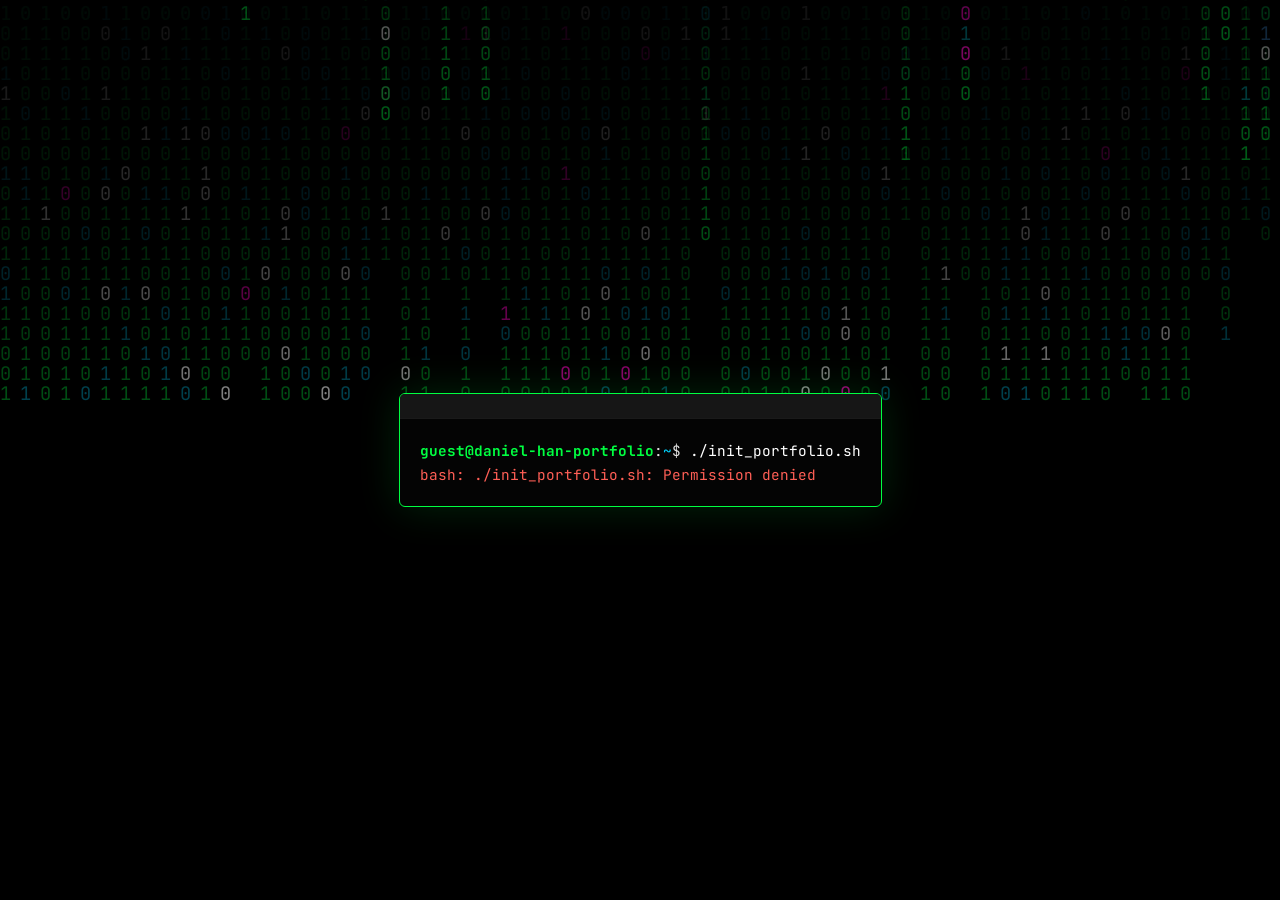
==== commit 7775133e: "Update MITRE internship title" ====
--- a/index.html
+++ b/index.html
@@ -137,7 +137,7 @@
           <div class="timeline-header">
             <img src="images/MITRE.png" alt="MITRE Logo" class="company-logo">
             <div class="timeline-info">
-              <h3 class="timeline-title">Cyber Operations Intern</h3>
+              <h3 class="timeline-title">AI Security Engineer Intern</h3>
               <p class="timeline-company">MITRE</p>
               <span class="timeline-date">Aug 2026 - Oct 2026</span>
             </div>
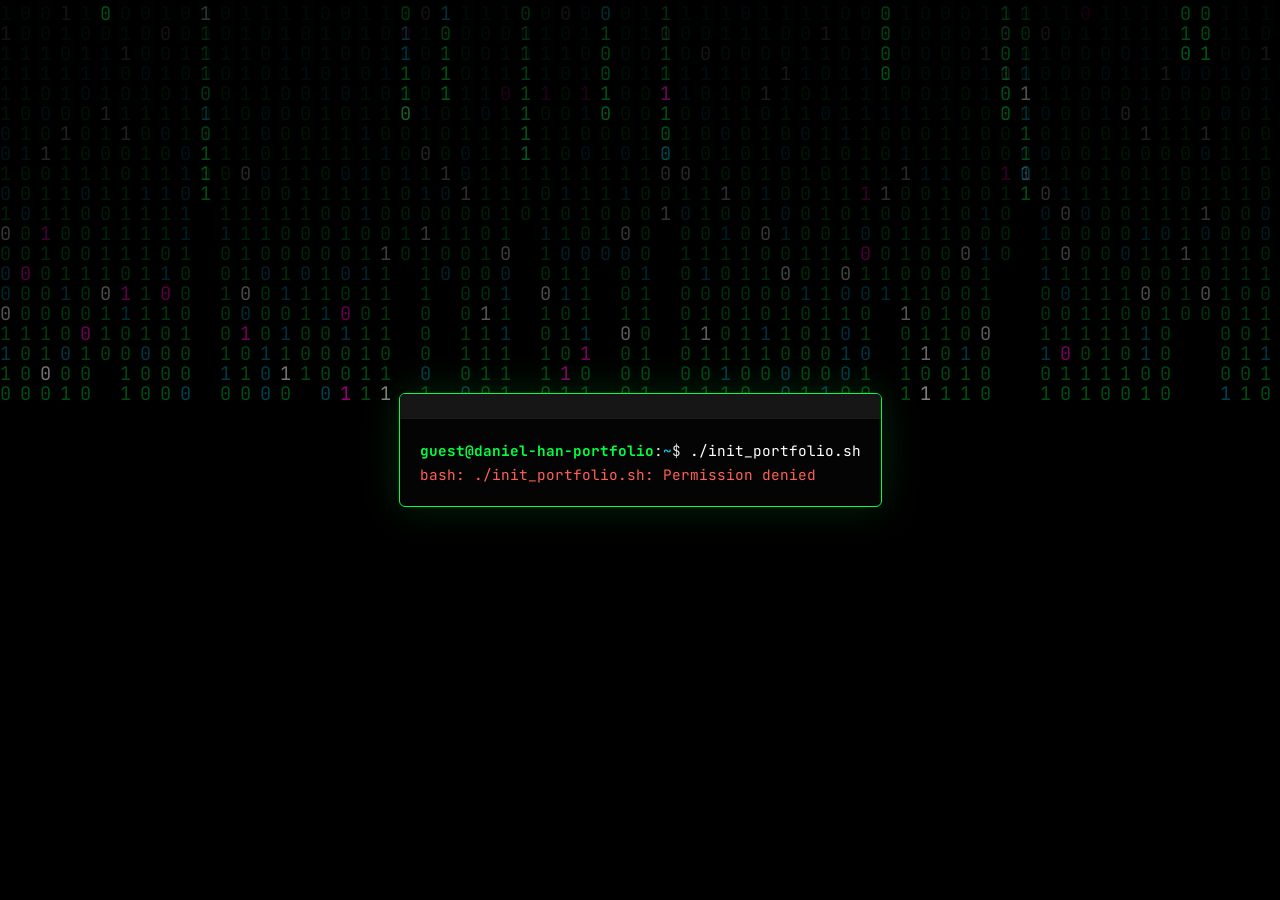
==== commit 351520d7: "update Educare position" ====
--- a/index.html
+++ b/index.html
@@ -169,7 +169,7 @@
             <div class="timeline-info">
               <h3 class="timeline-title">Cybersecurity Instructor</h3>
               <p class="timeline-company">EduCare Foundation</p>
-              <span class="timeline-date">Oct 2024 - Present</span>
+              <span class="timeline-date">Oct 2024 - Sept 2026</span>
             </div>
           </div>
         </div>
